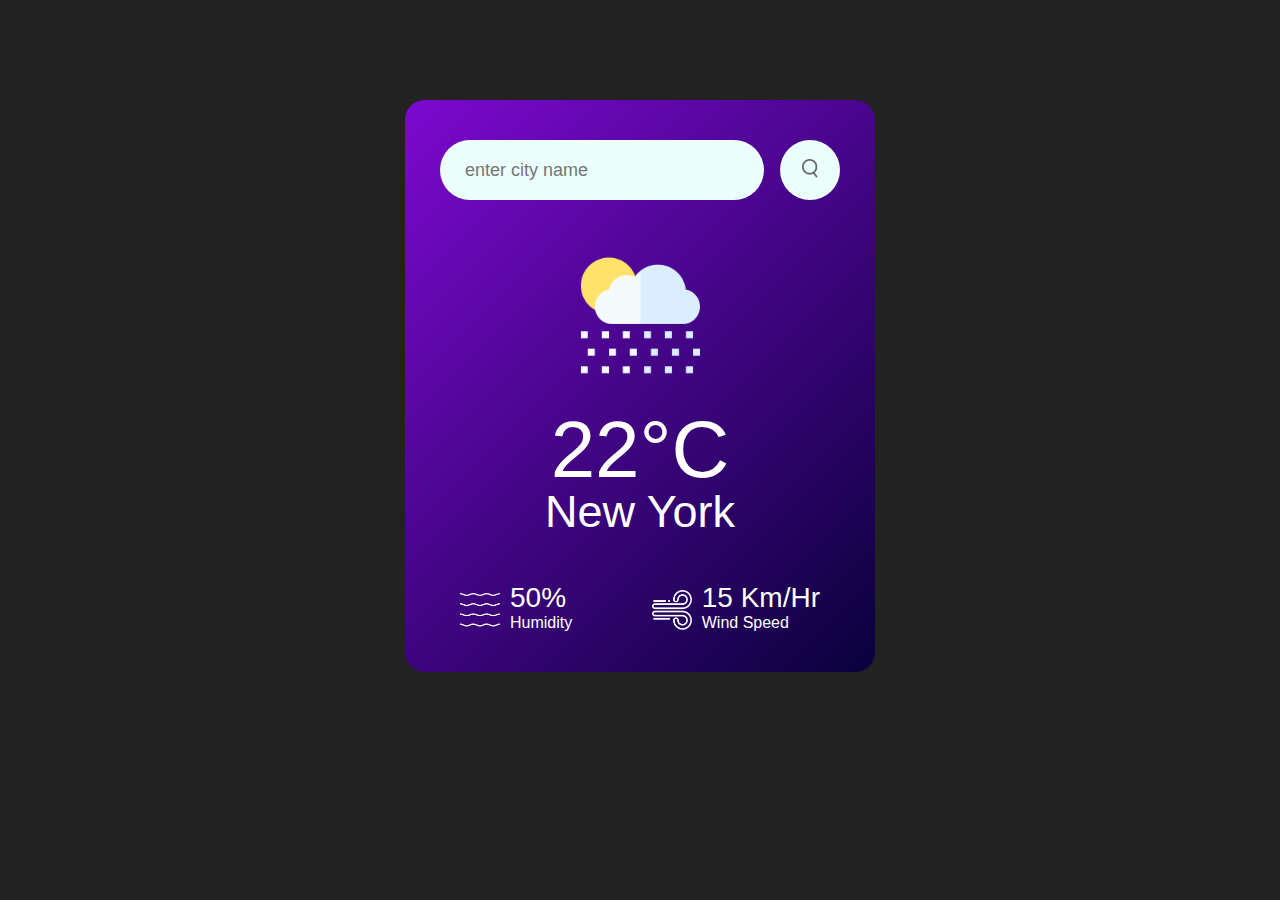
==== index.html @ 6fcdc1d6 "first commit" ====
<!DOCTYPE html>
<html lang="en">
  <head>
    <link rel="stylesheet" href="style.css" />
    <title>Weather App</title>
  </head>

  <body>
    <div class="card">
      <div class="search">
        <input type="text" placeholder="enter city name" spellcheck="false" />
        <button><img src="images/search.png" /></button>
      </div>
      <div class="weather">
        <img src="images/rain.png" class="weather-icon" />
        <h1 class="temp">22°C</h1>
        <h2 class="city">New York</h2>
      </div>
      <div class="details">
        <div class="col">
          <img src="images/humidity.png" alt="" />
          <div>
            <p class="humidity">50%</p>
            <p>Humidity</p>
          </div>
        </div>
        <div class="col">
          <img src="images/wind.png" alt="" />
          <div>
            <p class="wind">15 Km/Hr</p>
            <p>Wind Speed</p>
          </div>
        </div>
      </div>
    </div>
    <script>
      const searchBox = document.querySelector(".search input");
      const SearchButton = document.querySelector(".search button");

      const apiKey = "e03fcd96e2fd6e6432ac1d2c6dc605c4";
      const apiUrl =
        "https://api.openweathermap.org/data/2.5/weather?units=metric&q=";

      async function checkWeather(city) {
        var response = await fetch(apiUrl + city + `&appid=${apiKey}`);
        let data = await response.json();
        console.log(data);
        document.querySelector(".city").innerHTML = data.name;
        document.querySelector(".temp").innerHTML =
          Math.round(data.main.temp) + "°C";
        document.querySelector(".humidity").innerHTML =
          data.main.humidity + "%";
        document.querySelector(".wind").innerHTML = data.wind.speed + "Km/h";
      }

      SearchButton.addEventListener("click", () => {
        checkWeather(searchBox.value);
      });
    </script>
  </body>
</html>
---- style.css ----
* {
  margin: 0px;
  padding: 0px;
  box-sizing: border-box;
  font-family: "poppins", sans-serif;
}
body {
  background: #222;
}
.card {
  width: 90%;
  max-width: 470px;
  background: linear-gradient(135deg, #7d09d0, #09013b);
  color: #fff;
  margin: 100px auto 0;
  border-radius: 20px;
  padding: 40px 35px;
  text-align: center;
}
.search {
  width: 100%;
  display: flex;
  align-items: center;
  justify-content: center;
}
.search input {
  border: 0;
  outline: 0;
  background: #ebfffc;
  color: #555;
  padding: 10px 25px;
  height: 60px;
  border-radius: 30px;
  flex: 1;
  margin-right: 16px;
  font-size: 18px;
}
.search button {
  border: 0;
  outline: 0;
  background: #ebfffc;
  border-radius: 50%;
  width: 60px;
  height: 60px;
  cursor: pointer;
}
.search button img {
  width: 16px;
}
.weather-icon {
  width: 170px;
  margin-top: 30px;
}
.weather h1 {
  font-size: 80px;
  font-weight: 500;
}
.weather h2 {
  font-size: 45px;
  font-weight: 400;
  margin-top: -10px;
}
.details {
  display: flex;
  align-items: center;
  justify-content: space-between;
  padding: 0 20px;
  margin-top: 50px;
}
.col {
  display: flex;
  align-items: center;
  text-align: left;
}
.col img {
  width: 40px;
  margin-right: 10px;
}
.humidity,
.wind {
  font-size: 28px;
  margin-top: -6px;
}
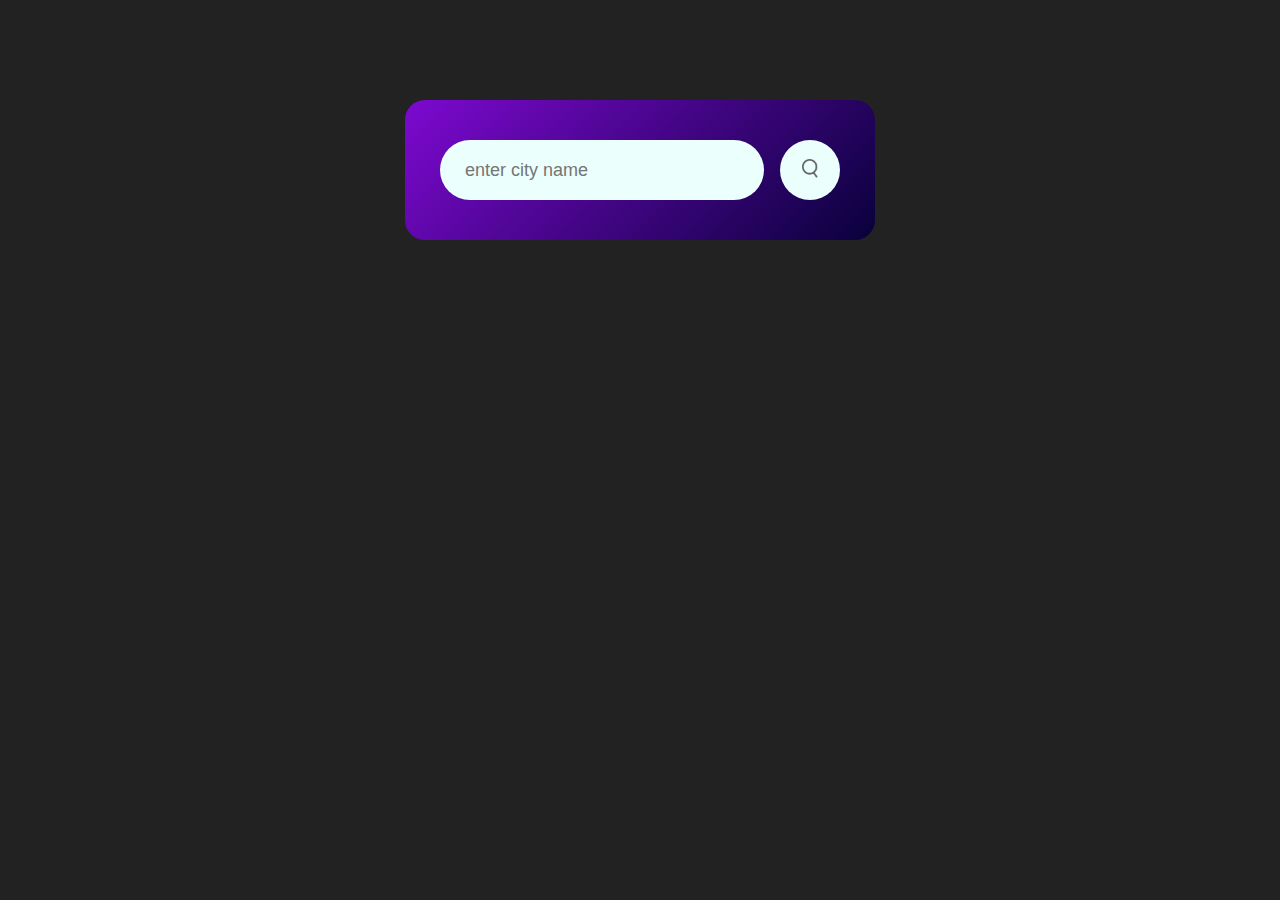
==== commit 9cfc3c99: "default value" ====
--- a/index.html
+++ b/index.html
@@ -11,51 +11,29 @@
         <input type="text" placeholder="enter city name" spellcheck="false" />
         <button><img src="images/search.png" /></button>
       </div>
+      <div class="error">Please enter valid name</div>
       <div class="weather">
         <img src="images/rain.png" class="weather-icon" />
         <h1 class="temp">22°C</h1>
         <h2 class="city">New York</h2>
-      </div>
-      <div class="details">
-        <div class="col">
-          <img src="images/humidity.png" alt="" />
-          <div>
-            <p class="humidity">50%</p>
-            <p>Humidity</p>
+        <div class="details">
+          <div class="col">
+            <img src="images/humidity.png" alt="" />
+            <div>
+              <p class="humidity">50%</p>
+              <p>Humidity</p>
+            </div>
           </div>
-        </div>
-        <div class="col">
-          <img src="images/wind.png" alt="" />
-          <div>
-            <p class="wind">15 Km/Hr</p>
-            <p>Wind Speed</p>
+          <div class="col">
+            <img src="images/wind.png" alt="" />
+            <div>
+              <p class="wind">15 Km/Hr</p>
+              <p>Wind Speed</p>
+            </div>
           </div>
         </div>
       </div>
     </div>
-    <script>
-      const searchBox = document.querySelector(".search input");
-      const SearchButton = document.querySelector(".search button");
-
-      const apiKey = "e03fcd96e2fd6e6432ac1d2c6dc605c4";
-      const apiUrl =
-        "https://api.openweathermap.org/data/2.5/weather?units=metric&q=";
-
-      async function checkWeather(city) {
-        var response = await fetch(apiUrl + city + `&appid=${apiKey}`);
-        let data = await response.json();
-        console.log(data);
-        document.querySelector(".city").innerHTML = data.name;
-        document.querySelector(".temp").innerHTML =
-          Math.round(data.main.temp) + "°C";
-        document.querySelector(".humidity").innerHTML =
-          data.main.humidity + "%";
-        document.querySelector(".wind").innerHTML = data.wind.speed + "Km/h";
-      }
-
-      SearchButton.addEventListener("click", () => {
-        checkWeather(searchBox.value);
-      });
-    </script>
+    <script src="index.js"></script>
   </body>
 </html>
--- a/style.css
+++ b/style.css
@@ -81,3 +81,12 @@
   font-size: 28px;
   margin-top: -6px;
 }
+.weather {
+  display: none;
+}
+.error {
+  text-align: left;
+  margin-left: 15px;
+  margin-top: 10px;
+  display: none;
+}
